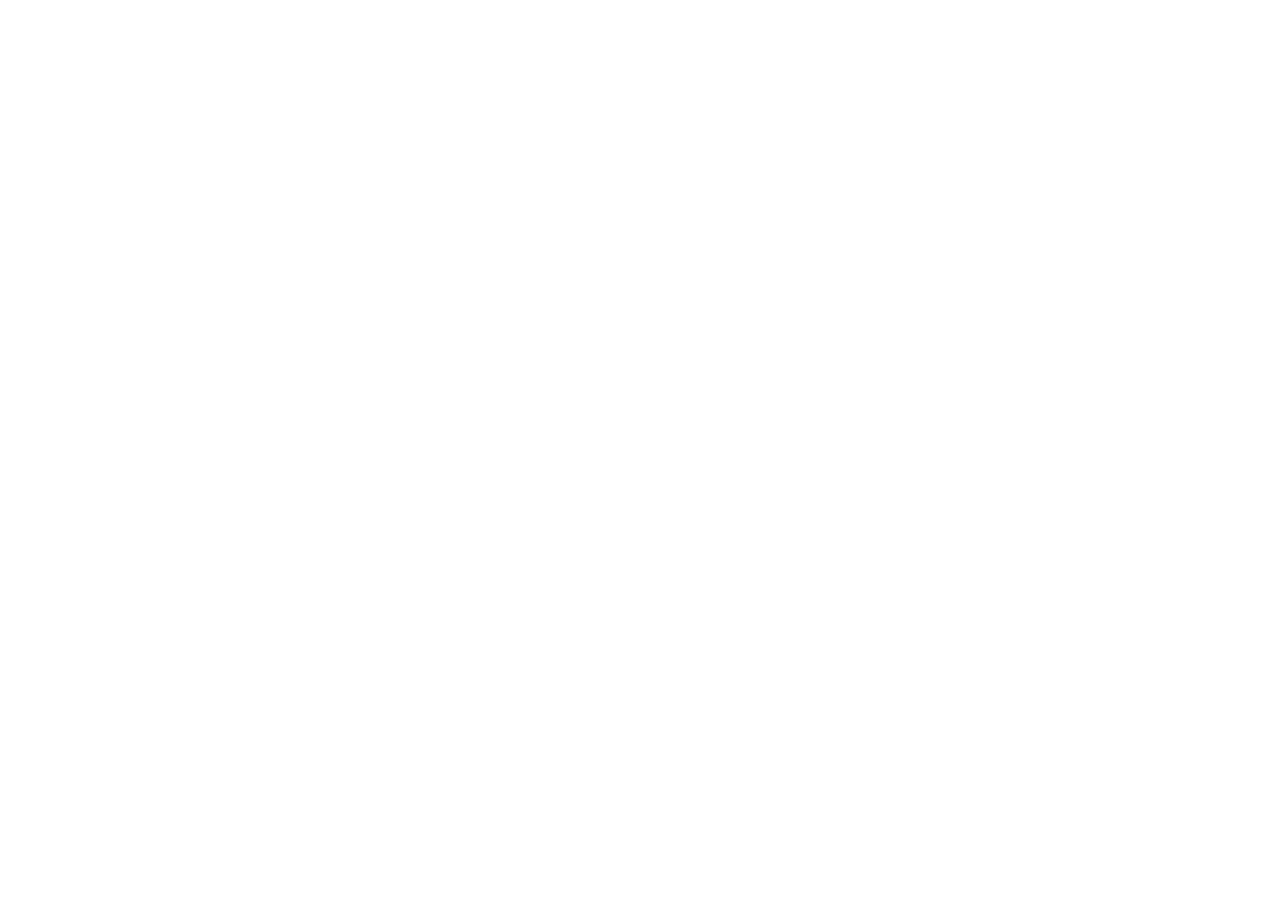
==== Index.html @ 094ec0dc "Setup and linked initial files." ====
<!DOCTYPE html>
<html lang="en">
<head>
    <meta charset="UTF-8">
    <meta http-equiv="X-UA-Compatible" content="IE=edge">
    <meta name="viewport" content="width=device-width, initial-scale=1.0">
    <link rel="stylesheet" href="./Assets/Reset/Reset.css">
    <link rel="stylesheet" href="./Assets/Style.css">
    <script defer src="./Assets/Script.js"></script>
    <title>Coding Quiz</title>
</head>
<body>
    
</body>
</html>
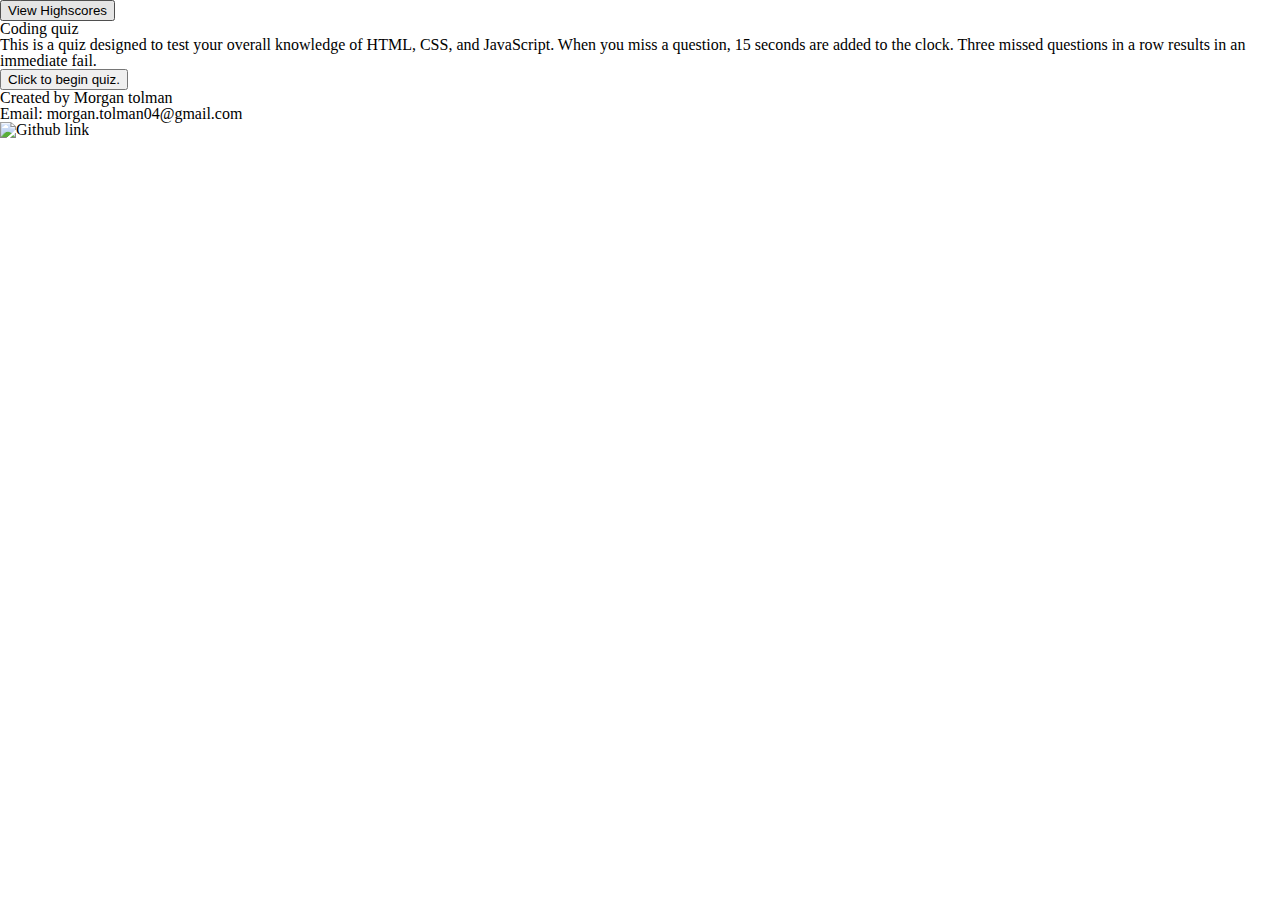
==== commit 1b066aee: "Setup HTML.  Safe revert point." ====
--- a/Index.html
+++ b/Index.html
@@ -10,6 +10,26 @@
     <title>Coding Quiz</title>
 </head>
 <body>
+    <header>
+        <button class="highScores">View Highscores</button>
+        <div id="timeClock"></div>
+    </header>
+    <main>
+        <section>
+            <div class="quizIntro">
+                <h1>Coding quiz</h1>
+                <p>This is a quiz designed to test your overall knowledge of HTML, CSS, and JavaScript.  When you miss a question, 15 seconds are added to the clock.  Three missed questions in a row results in an immediate fail.</p>
+            </div>
+            <button id="quizBegin">Click to begin quiz.</button>
+        </section>
+    </main>
+    <Footer>
+        <h2>Created by Morgan tolman</h2>
+        <ul>
+            <li>Email: morgan.tolman04@gmail.com</li>
+            <li><a><img class="gitHubimg" alt="Github link" href="" ></a></li>
+        </ul>
+    </Footer>
     
 </body>
 </html>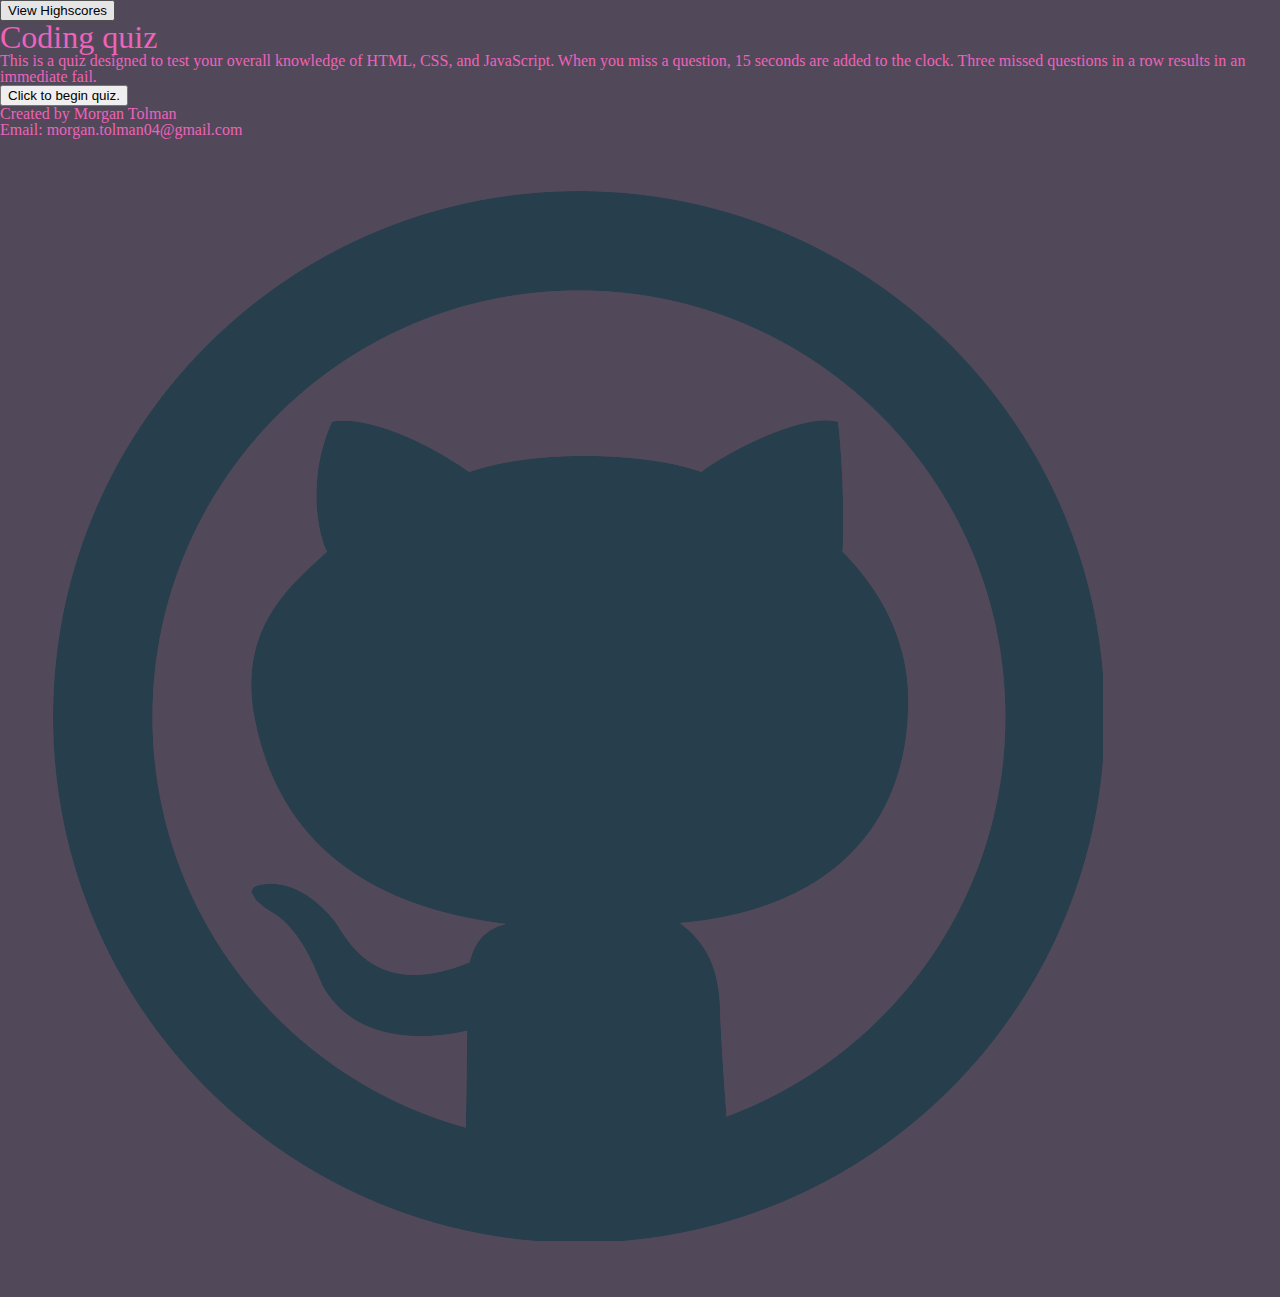
==== commit 53e1e41f: "Added HTML, started on CSS.  Safe revert point." ====
--- a/Index.html
+++ b/Index.html
@@ -11,7 +11,9 @@
 </head>
 <body>
     <header>
-        <button class="highScores">View Highscores</button>
+        <nav>
+            <button class="highScores">View Highscores</button>
+        </nav>
         <div id="timeClock"></div>
     </header>
     <main>
@@ -24,10 +26,10 @@
         </section>
     </main>
     <Footer>
-        <h2>Created by Morgan tolman</h2>
+        <h2>Created by Morgan Tolman</h2>
         <ul>
             <li>Email: morgan.tolman04@gmail.com</li>
-            <li><a><img class="gitHubimg" alt="Github link" href="" ></a></li>
+            <li><a href="https://github.com/unheardof77"><img class="gitHubimg" alt="Github link" src="./Assets/Images/kisspng-github-computer-icons-logo-github-5ab8a3383b38f2.3278495915220498482426.png"/></a></li>
         </ul>
     </Footer>
     
--- a/Assets/Style.css
+++ b/Assets/Style.css
@@ -0,0 +1,9 @@
+body {
+    font-family: cursive;
+    color: rgb(238, 99, 185);
+    background-color:rgb(81, 72, 90);
+}
+
+h1 {
+    font-size: 200%;
+}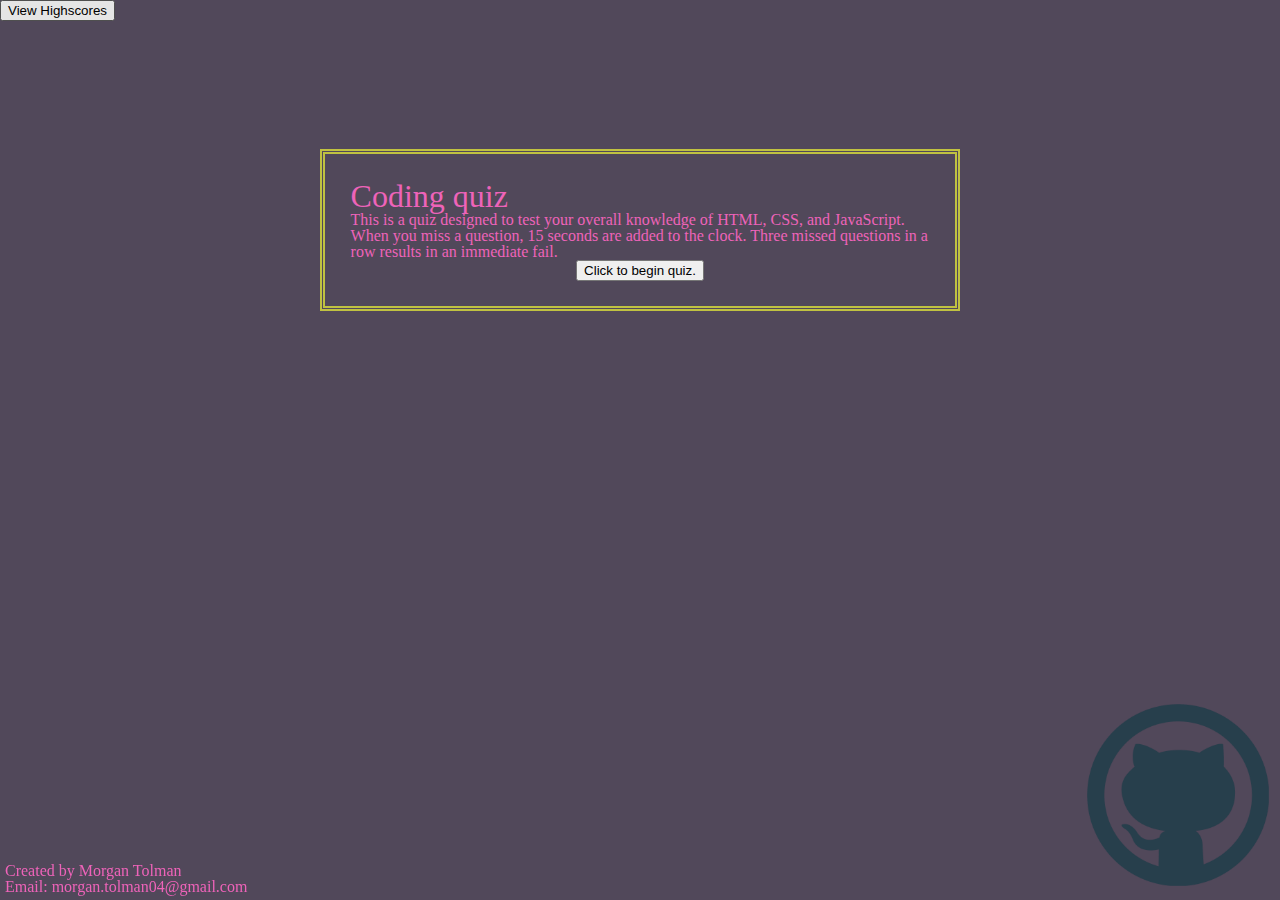
==== commit 22abab1b: "Polished CSS, need to finish buttons and mobile compatibility.  Safe revert Point" ====
--- a/Index.html
+++ b/Index.html
@@ -25,13 +25,13 @@
             <button id="quizBegin">Click to begin quiz.</button>
         </section>
     </main>
-    <Footer>
-        <h2>Created by Morgan Tolman</h2>
+    <footer>
         <ul>
+            <li>Created by Morgan Tolman</li>
             <li>Email: morgan.tolman04@gmail.com</li>
-            <li><a href="https://github.com/unheardof77"><img class="gitHubimg" alt="Github link" src="./Assets/Images/kisspng-github-computer-icons-logo-github-5ab8a3383b38f2.3278495915220498482426.png"/></a></li>
         </ul>
-    </Footer>
+        <a href="https://github.com/unheardof77"><img class="gitHubimg" alt="Github link" src="./Assets/Images/kisspng-github-computer-icons-logo-github-5ab8a3383b38f2.3278495915220498482426.png"/></a>
+    </footer>
     
 </body>
 </html>--- a/Assets/Style.css
+++ b/Assets/Style.css
@@ -6,4 +6,47 @@
 
 h1 {
     font-size: 200%;
+    
+
+}
+
+ul{
+    padding: 5px;
+}
+
+main {
+    display: flex;
+    justify-content: center;
+    align-items: center;
+}
+
+section {
+    display: flex;
+    justify-content: center;
+    margin: 10% 25%; 
+    align-items: center;
+    padding: 2%;
+    flex-wrap: wrap;
+    border-width: 5px;
+    border-color:rgb(192, 194, 65);
+    border-style: double;
+}
+
+footer {
+    display: flex;
+    justify-content: space-between;
+    align-items: flex-end;
+    position: fixed;
+    width: 100%;
+    bottom: 0;
+}
+
+
+.quizIntro {
+    justify-content: center;
+}
+
+.gitHubimg {
+    max-width: 200px;
+    padding: 2px;
 }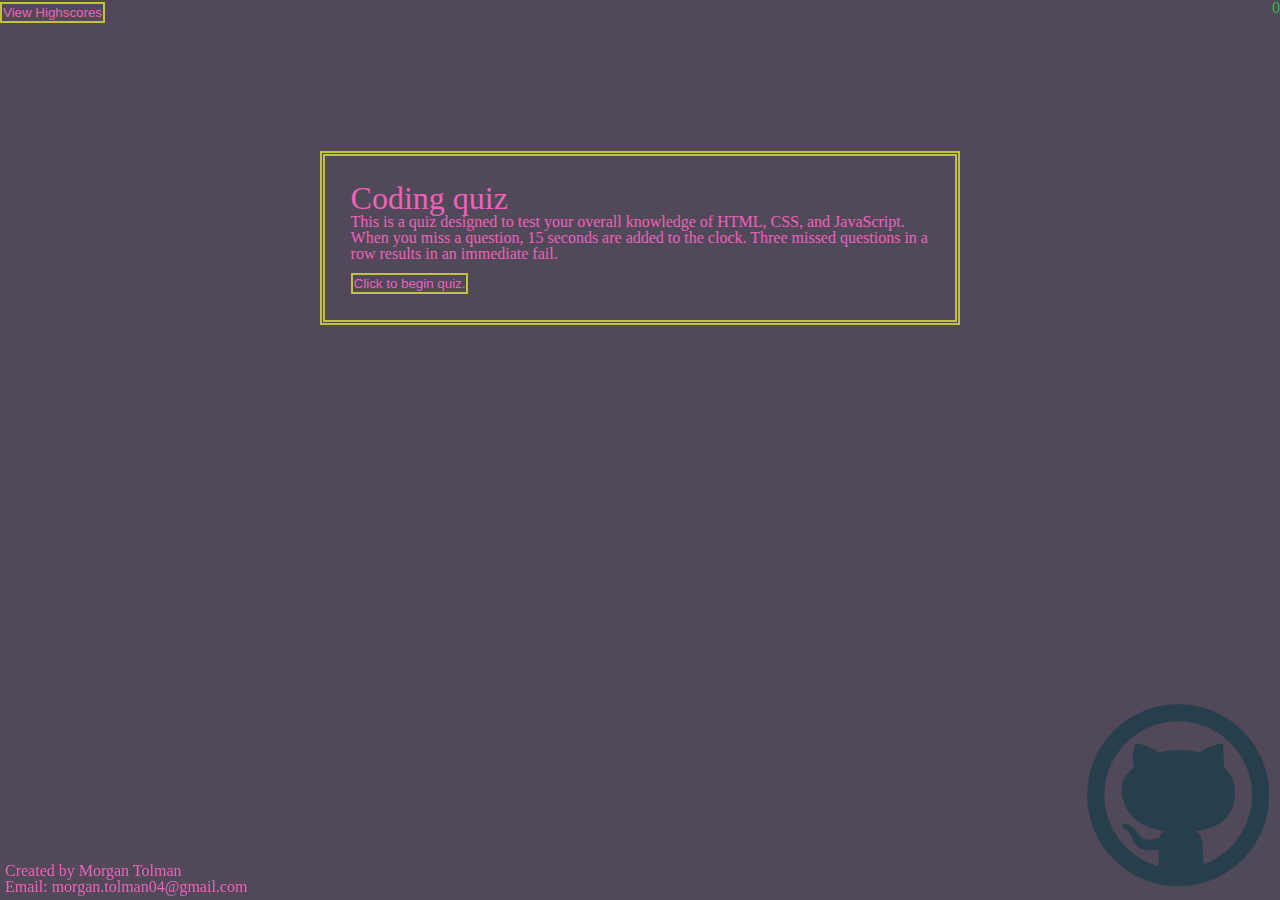
==== commit e12c782c: "First page of website is fully functional.  Safe revert point." ====
--- a/Index.html
+++ b/Index.html
@@ -12,25 +12,30 @@
 <body>
     <header>
         <nav>
-            <button class="highScores">View Highscores</button>
+            <a href="./highScore.html"><button class="highScoresButton">View Highscores</button></a>
         </nav>
-        <div id="timeClock"></div>
+        <div id="timeClock">0</div>
     </header>
     <main>
-        <section>
-            <div class="quizIntro">
-                <h1>Coding quiz</h1>
-                <p>This is a quiz designed to test your overall knowledge of HTML, CSS, and JavaScript.  When you miss a question, 15 seconds are added to the clock.  Three missed questions in a row results in an immediate fail.</p>
-            </div>
-            <button id="quizBegin">Click to begin quiz.</button>
+        <section class="mainSection">
+            <section class="subSection">
+                <div class="quizIntro">
+                    <h1>Coding quiz</h1>
+                    <p>This is a quiz designed to test your overall knowledge of HTML, CSS, and JavaScript.  When you miss a question, 15 seconds are added to the clock.  Three missed questions in a row results in an immediate  fail.
+                    </p>
+                </div>
+                <button id="quizBeginButton">Click to begin quiz.</button>
+            </section>
+            <form></form>
         </section>
     </main>
+    
     <footer>
         <ul>
             <li>Created by Morgan Tolman</li>
             <li>Email: morgan.tolman04@gmail.com</li>
         </ul>
-        <a href="https://github.com/unheardof77"><img class="gitHubimg" alt="Github link" src="./Assets/Images/kisspng-github-computer-icons-logo-github-5ab8a3383b38f2.3278495915220498482426.png"/></a>
+        <a href="https://github.com/unheardof77" target="_blank"><img class="gitHubimg" alt="Github link" src="./Assets/Images/kisspng-github-computer-icons-logo-github-5ab8a3383b38f2.3278495915220498482426.png"/></a>
     </footer>
     
 </body>
--- a/Assets/Style.css
+++ b/Assets/Style.css
@@ -14,13 +14,22 @@
     padding: 5px;
 }
 
+header {
+    display: flex;
+    justify-content: space-between;
+}
+
+#timeClock {
+    color: rgb(55, 182, 72);
+}
+
 main {
     display: flex;
     justify-content: center;
     align-items: center;
 }
 
-section {
+.mainSection {
     display: flex;
     justify-content: center;
     margin: 10% 25%; 
@@ -49,4 +58,23 @@
 .gitHubimg {
     max-width: 200px;
     padding: 2px;
-}+}
+
+button, input {
+    background-color:rgb(81, 72, 90);
+    border-color: rgb(192, 194, 65);
+    border-style: solid;
+    margin-top: 2%;
+    padding: 1px;
+    color: rgb(238, 99, 185);
+}
+
+button:hover{
+    border-color: rgb(55, 182, 72);
+    cursor:pointer;
+}
+
+
+
+
+
